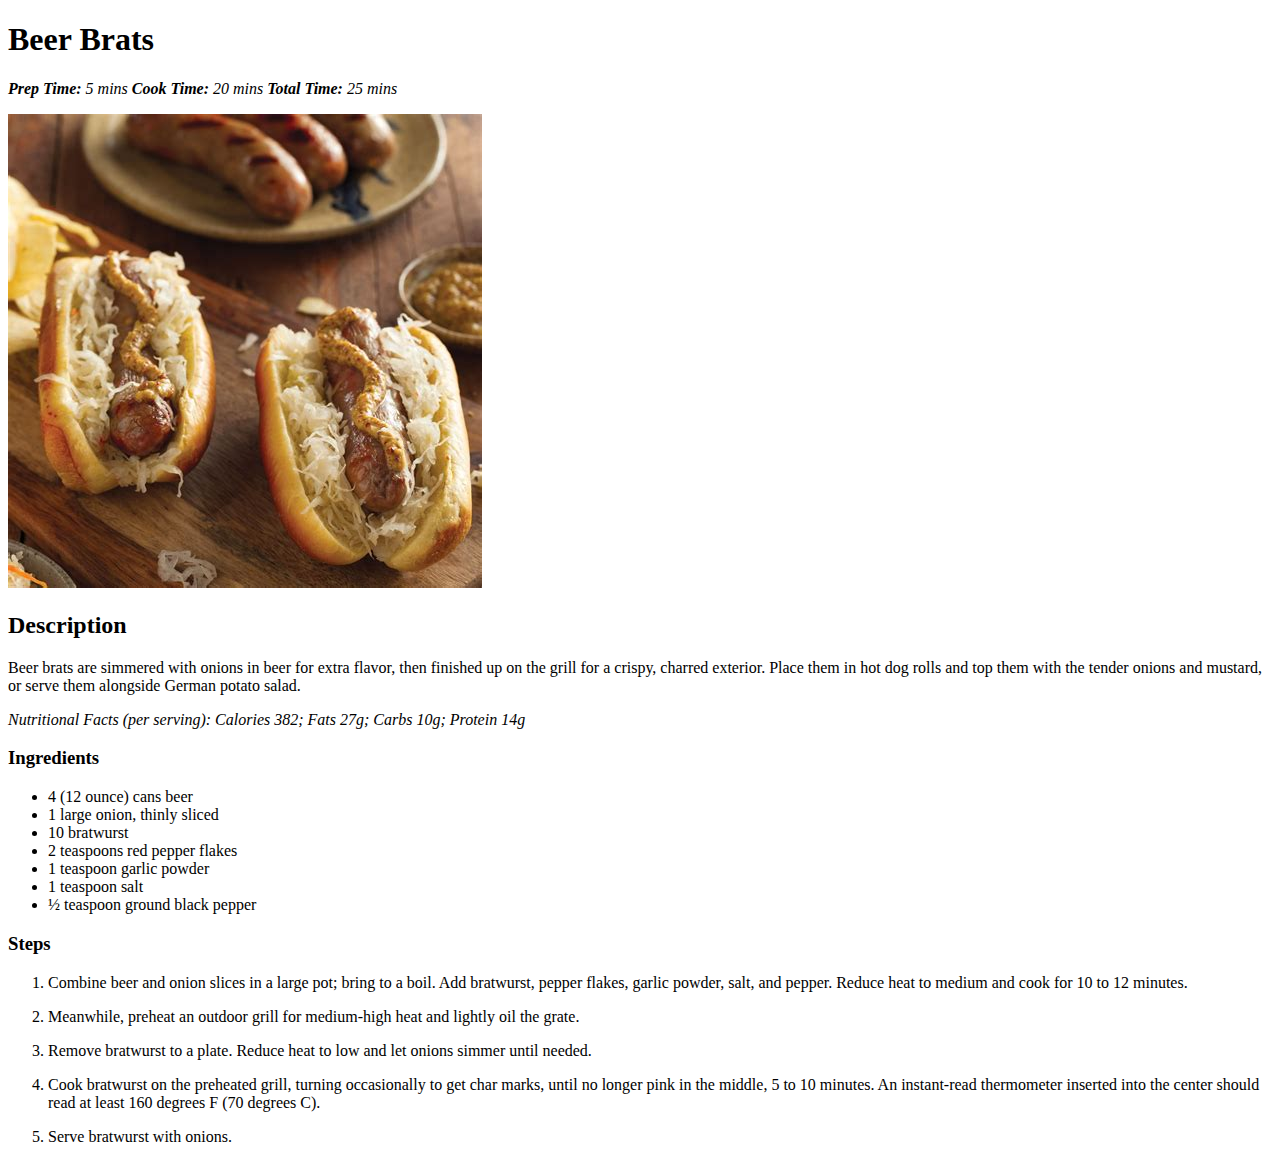
==== recipes/beer-brats.html @ 1d9528b7 "Add two new recipes for beer brats and mac'n'cheese, images for them, and updated index to reflect" ====
<!DOCTYPE html>
<html lang="en">
    <head>
        <meta charset="UTF-8">
        <title>Beer Brats Recipe</title>
    </head>
    
    <body>
        <h1>Beer Brats</h1>
        <p><em><strong>Prep Time:</strong> 5 mins <strong>Cook Time:</strong> 20 mins <strong>Total Time:</strong> 25 mins</em></p>
        <img src="../img/beer-brats.jpeg" alt="Two freshly served beer brats in hot dog rolls with shredded onion and spicy brown mustard on a wooden table.">
        <h2>Description</h2>
         <p>Beer brats are simmered with onions in beer for extra flavor, then finished up on the grill for a crispy, charred exterior. Place them in hot dog rolls and top them with the tender onions and mustard, or serve them alongside German potato salad.</p>
         <p><em>Nutritional Facts (per serving): Calories 382; Fats 27g; Carbs 10g; Protein 14g</em></p>
        <h3>Ingredients</h3>
        <ul>
            <li>4 (12 ounce) cans beer</li>
            <li>1 large onion, thinly sliced</li>
            <li>10 bratwurst</li>
            <li>2 teaspoons red pepper flakes</li>
            <li>1 teaspoon garlic powder</li>
            <li>1 teaspoon salt</li>
            <li>½ teaspoon ground black pepper</li>
        </ul>
        <h3>Steps</h3>
        <ol>
            <li>Combine beer and onion slices in a large pot; bring to a boil. Add bratwurst, pepper flakes, garlic powder, salt, and pepper. Reduce heat to medium and cook for 10 to 12 minutes. </li>
            <p>
            <li>Meanwhile, preheat an outdoor grill for medium-high heat and lightly oil the grate. </li>
            <p>
            <li>Remove bratwurst to a plate. Reduce heat to low and let onions simmer until needed. </li>
            <p>
            <li>Cook bratwurst on the preheated grill, turning occasionally to get char marks, until no longer pink in the middle, 5 to 10 minutes. An instant-read thermometer inserted into the center should read at least 160 degrees F (70 degrees C).</li>
            <p>
            <li>Serve bratwurst with onions.</li>
        </ol>
    </body>
</html>
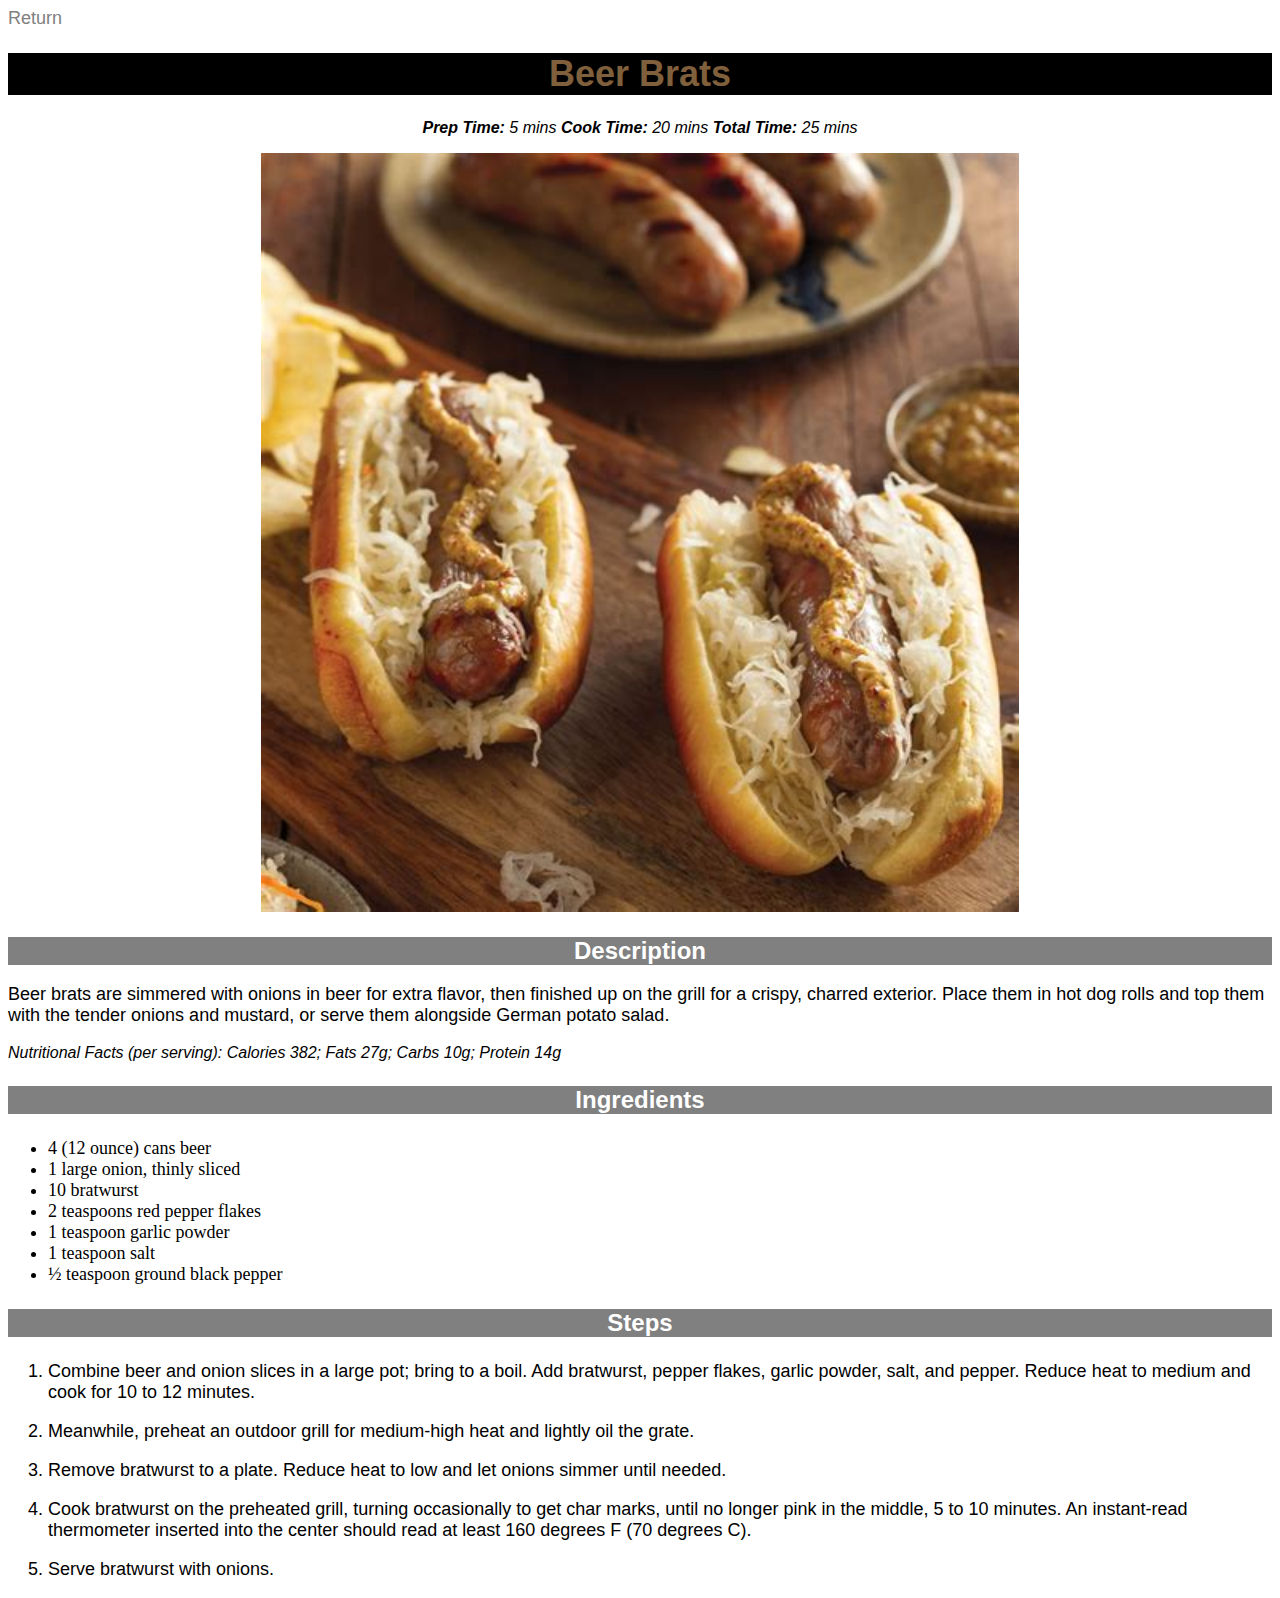
==== commit edbe6bc3: "Add CSS styles" ====
--- a/recipes/beer-brats.html
+++ b/recipes/beer-brats.html
@@ -3,17 +3,19 @@
     <head>
         <meta charset="UTF-8">
         <title>Beer Brats Recipe</title>
+        <link rel="stylesheet" href="../style.css">
     </head>
     
     <body>
-        <h1>Beer Brats</h1>
-        <p><em><strong>Prep Time:</strong> 5 mins <strong>Cook Time:</strong> 20 mins <strong>Total Time:</strong> 25 mins</em></p>
-        <img src="../img/beer-brats.jpeg" alt="Two freshly served beer brats in hot dog rolls with shredded onion and spicy brown mustard on a wooden table.">
+        <a class="return" href="../index.html">Return</a>
+        <h1 class="brats">Beer Brats</h1>
+        <p class="prep"><em><strong>Prep Time:</strong> 5 mins <strong>Cook Time:</strong> 20 mins <strong>Total Time:</strong> 25 mins</em></p>
+        <div><img class="img" src="../img/beer-brats.jpeg" alt="Two freshly served beer brats in hot dog rolls with shredded onion and spicy brown mustard on a wooden table."></div>
         <h2>Description</h2>
          <p>Beer brats are simmered with onions in beer for extra flavor, then finished up on the grill for a crispy, charred exterior. Place them in hot dog rolls and top them with the tender onions and mustard, or serve them alongside German potato salad.</p>
-         <p><em>Nutritional Facts (per serving): Calories 382; Fats 27g; Carbs 10g; Protein 14g</em></p>
+         <p class="nutrition"><em>Nutritional Facts (per serving): Calories 382; Fats 27g; Carbs 10g; Protein 14g</em></p>
         <h3>Ingredients</h3>
-        <ul>
+        <ul class="ingredients">
             <li>4 (12 ounce) cans beer</li>
             <li>1 large onion, thinly sliced</li>
             <li>10 bratwurst</li>
--- a/style.css
+++ b/style.css
@@ -0,0 +1,74 @@
+body {
+    font-family: Arial, Helvetica, sans-serif;
+    font-size: 18px
+}
+
+h1 {
+    font-size: 36px;
+    font-weight: 900;
+    text-align: center;
+    background-color: black;
+    color: white;
+    text-decoration: underline;
+    text-decoration-style: dotted;
+}
+
+h2,h3 {
+    background-color: gray;
+    color: white;
+    text-align: center;
+    font-size: 24px;
+}
+
+ul {
+    color: transparent;
+    font-family: 'Times New Roman', Times, serif;
+}
+
+.links {
+    text-align: center;
+}
+
+.lasagna {
+    color: #ff0000;
+    text-decoration-color: transparent;
+}
+
+.brats {
+    color: #80603c;
+    text-decoration-color: transparent;
+}
+
+.mac {
+    color: #ffa500;
+    text-decoration-color: transparent;
+}
+
+.ingredients {
+    color: black;
+    text-align: left;
+}
+
+div,img {
+    text-align: center;
+}
+img {
+    width: 60%;
+}
+
+.return {
+    color: gray;
+    text-decoration-color: transparent;
+    text-align: left;
+
+}
+
+.nutrition {
+    font-size: 16px;
+}
+
+.prep {
+    font-size: 16px;
+    text-align: center;
+}
+
